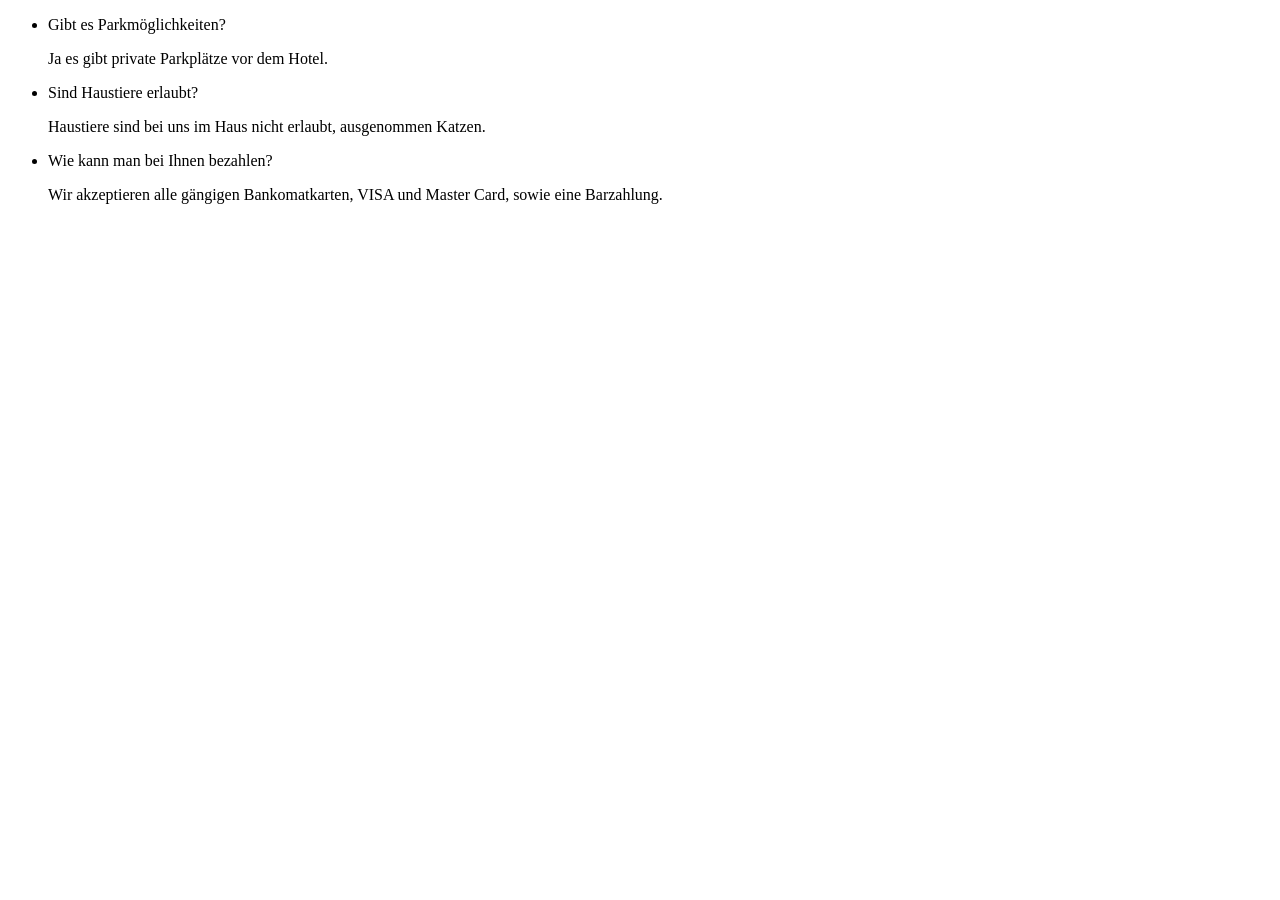
==== sites/help.html @ d666dc75 "add help site" ====
<!DOCTYPE html>
<html>

<head>
    <title>Help Site</title>
</head>

<body>
    <main>
        <ul>
            <li>
                <p>Gibt es Parkmöglichkeiten?</p>
                <p>Ja es gibt private Parkplätze vor dem Hotel.</p>
            </li>
            <li>
                <p>Sind Haustiere erlaubt?</p>
                <p>Haustiere sind bei uns im Haus nicht erlaubt, ausgenommen Katzen.</p>
            </li>
            <li>
                <p>Wie kann man bei Ihnen bezahlen?</p>
                <p>Wir akzeptieren alle gängigen Bankomatkarten, VISA und Master Card, sowie eine Barzahlung.</p>
            </li>
        </ul>
    </main>
</body>

</html>
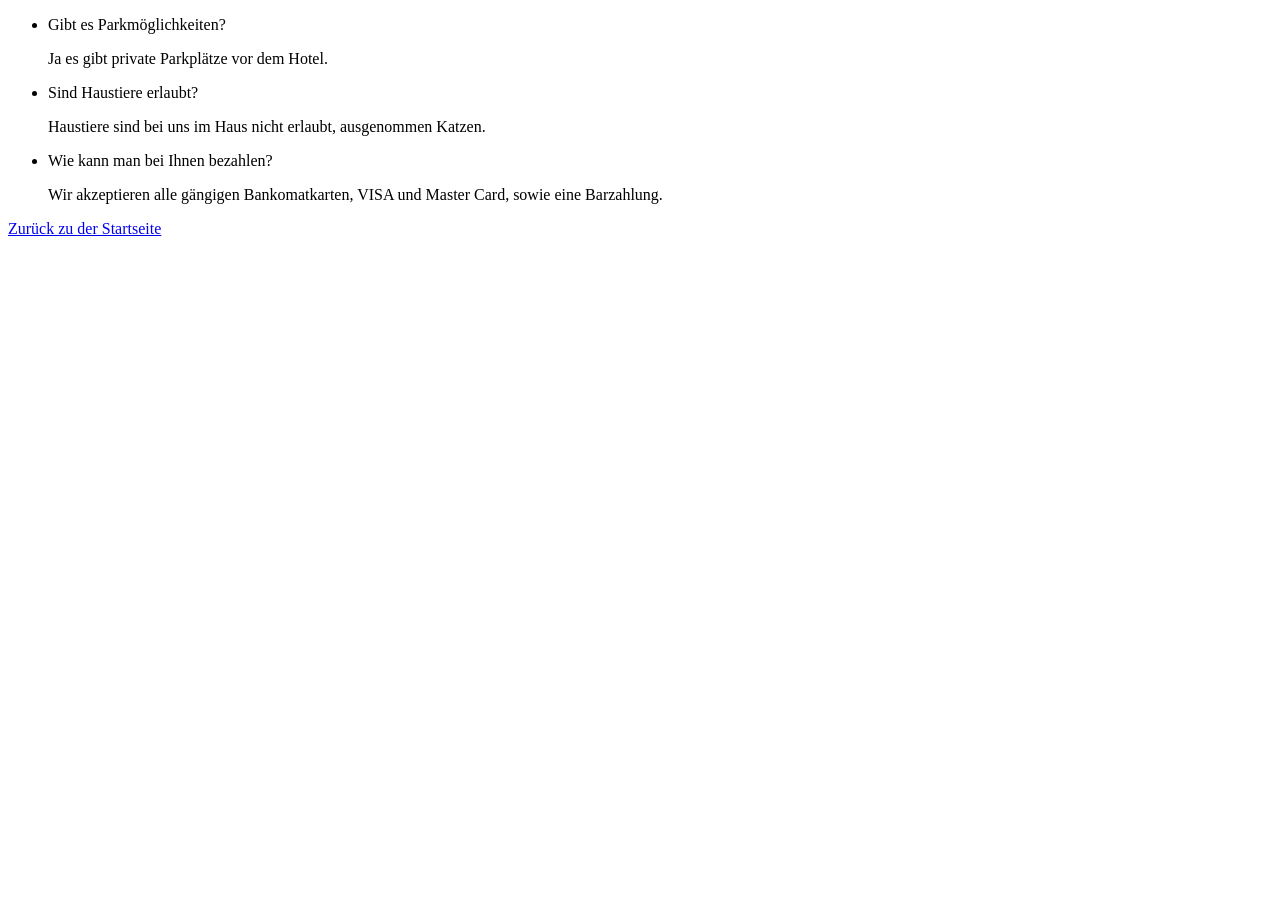
==== commit 375d575a: "index seite+ links" ====
--- a/sites/help.html
+++ b/sites/help.html
@@ -3,24 +3,28 @@
 
 <head>
     <title>Help Site</title>
+    <meta charset="UTF-8">
 </head>
 
 <body>
     <main>
-        <ul>
-            <li>
-                <p>Gibt es Parkmöglichkeiten?</p>
-                <p>Ja es gibt private Parkplätze vor dem Hotel.</p>
-            </li>
-            <li>
-                <p>Sind Haustiere erlaubt?</p>
-                <p>Haustiere sind bei uns im Haus nicht erlaubt, ausgenommen Katzen.</p>
-            </li>
-            <li>
-                <p>Wie kann man bei Ihnen bezahlen?</p>
-                <p>Wir akzeptieren alle gängigen Bankomatkarten, VISA und Master Card, sowie eine Barzahlung.</p>
-            </li>
-        </ul>
+        <section>
+            <ul>
+                <li>
+                    <p>Gibt es Parkmöglichkeiten?</p>
+                    <p>Ja es gibt private Parkplätze vor dem Hotel.</p>
+                </li>
+                <li>
+                    <p>Sind Haustiere erlaubt?</p>
+                    <p>Haustiere sind bei uns im Haus nicht erlaubt, ausgenommen Katzen.</p>
+                </li>
+                <li>
+                    <p>Wie kann man bei Ihnen bezahlen?</p>
+                    <p>Wir akzeptieren alle gängigen Bankomatkarten, VISA und Master Card, sowie eine Barzahlung.</p>
+                </li>
+            </ul>
+        </section>
+        <a href="Index.html">Zurück zu der Startseite</a>
     </main>
 </body>
 
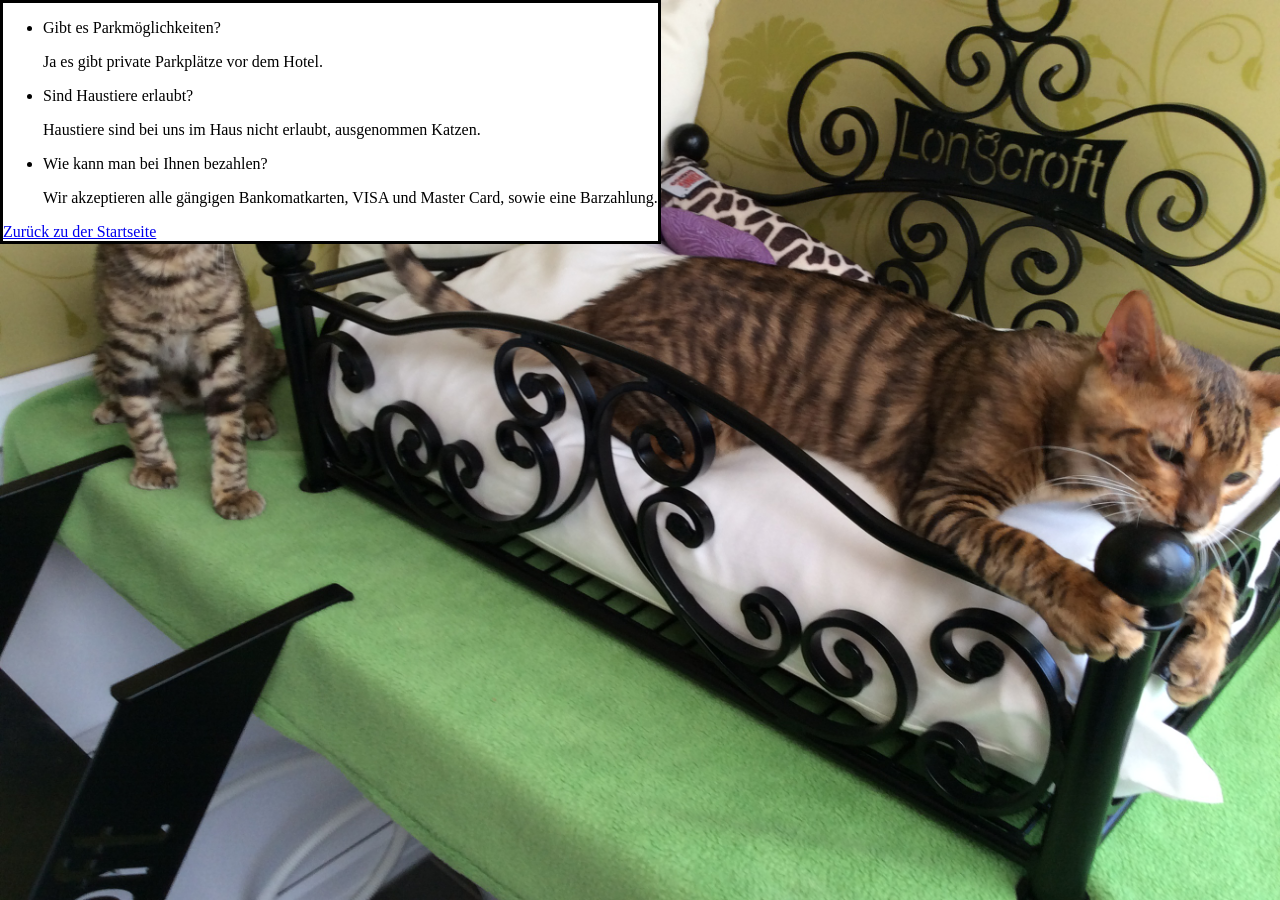
==== commit 2f00a74e: "css styling" ====
--- a/sites/help.html
+++ b/sites/help.html
@@ -3,29 +3,32 @@
 
 <head>
     <title>Help Site</title>
+    <link rel="stylesheet" href="../resources/css/style.css">
     <meta charset="UTF-8">
 </head>
 
 <body>
-    <main>
-        <section>
-            <ul>
-                <li>
-                    <p>Gibt es Parkmöglichkeiten?</p>
-                    <p>Ja es gibt private Parkplätze vor dem Hotel.</p>
-                </li>
-                <li>
-                    <p>Sind Haustiere erlaubt?</p>
-                    <p>Haustiere sind bei uns im Haus nicht erlaubt, ausgenommen Katzen.</p>
-                </li>
-                <li>
-                    <p>Wie kann man bei Ihnen bezahlen?</p>
-                    <p>Wir akzeptieren alle gängigen Bankomatkarten, VISA und Master Card, sowie eine Barzahlung.</p>
-                </li>
-            </ul>
-        </section>
-        <a href="Index.html">Zurück zu der Startseite</a>
-    </main>
+    <div class="content">
+        <main>
+            <section>
+                <ul>
+                    <li>
+                        <p>Gibt es Parkmöglichkeiten?</p>
+                        <p>Ja es gibt private Parkplätze vor dem Hotel.</p>
+                    </li>
+                    <li>
+                        <p>Sind Haustiere erlaubt?</p>
+                        <p>Haustiere sind bei uns im Haus nicht erlaubt, ausgenommen Katzen.</p>
+                    </li>
+                    <li>
+                        <p>Wie kann man bei Ihnen bezahlen?</p>
+                        <p>Wir akzeptieren alle gängigen Bankomatkarten, VISA und Master Card, sowie eine Barzahlung.</p>
+                    </li>
+                </ul>
+            </section>
+            <a href="Index.html">Zurück zu der Startseite</a>
+        </main>
+    </div>
 </body>
 
 </html>
--- a/resources/css/style.css
+++ b/resources/css/style.css
@@ -0,0 +1,29 @@
+#main-site {
+    height: 100%;
+}
+
+html, body {
+    background-image: url("../img/cat\ hotel.jpg");
+    background-size: 100% 100%;
+    height: 100%;
+    margin: 0;
+}
+
+.content {
+    border: 0.2em solid black;
+    background-color: white;
+    width: fit-content;
+}
+
+.owner-div {
+    float: left;
+    margin: 0.2em;
+}
+
+#password-label {
+    color: red;
+}
+
+.margin-bottom {
+    margin-bottom: 0.3em;
+}
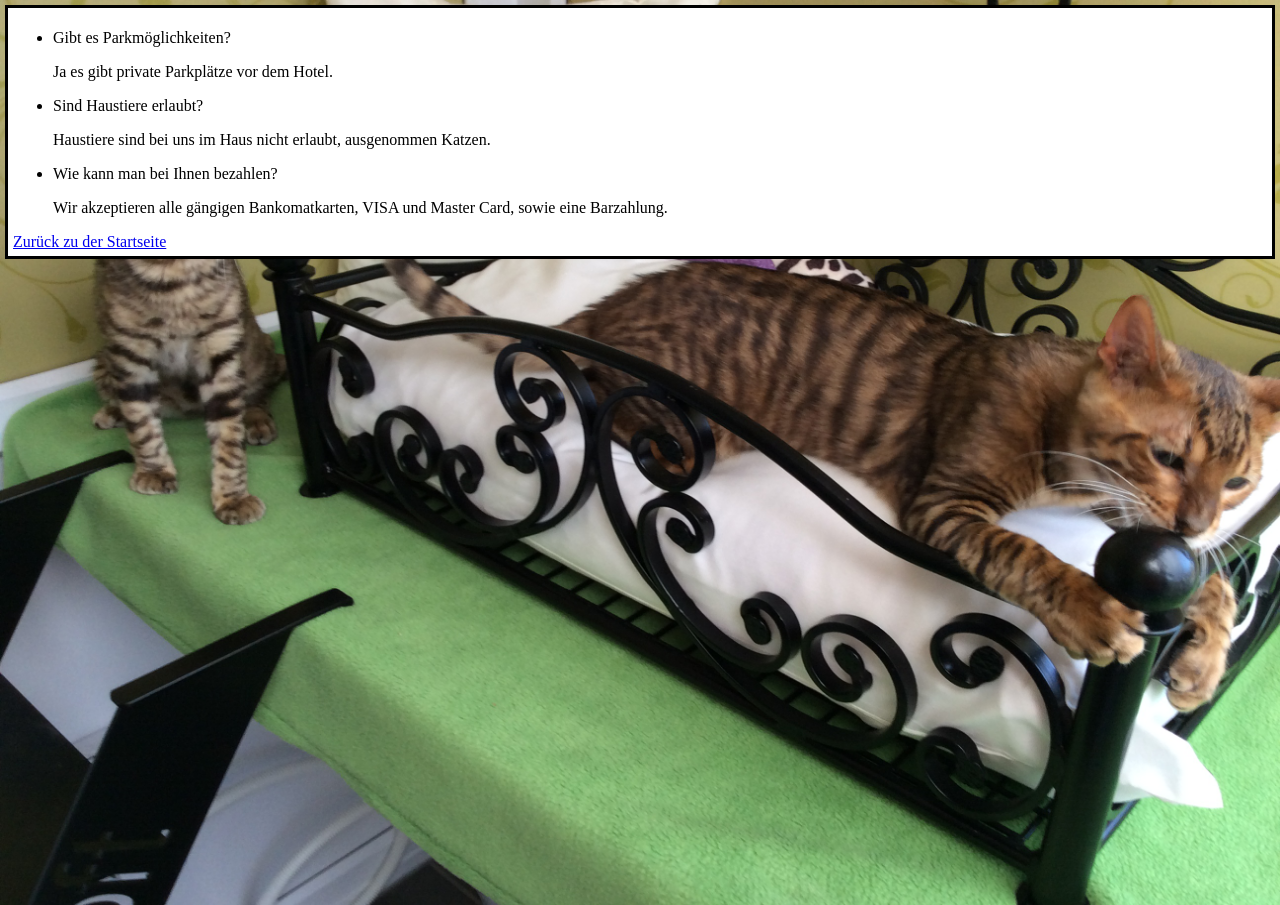
==== commit 93dc02fc: "box model & responsive design" ====
--- a/sites/help.html
+++ b/sites/help.html
@@ -5,6 +5,7 @@
     <title>Help Site</title>
     <link rel="stylesheet" href="../resources/css/style.css">
     <meta charset="UTF-8">
+    <meta name="viewport" content="width=device-width, initial-scale=1.0">
 </head>
 
 <body>
--- a/resources/css/style.css
+++ b/resources/css/style.css
@@ -12,12 +12,19 @@
 .content {
     border: 0.2em solid black;
     background-color: white;
-    width: fit-content;
+    margin: 5px;
+    padding: 5px;
+    overflow: hidden;
 }
 
 .owner-div {
-    float: left;
+    /* float: left; */
     margin: 0.2em;
+}
+
+.owner-image {
+    max-width:100%;
+    max-height:100%;
 }
 
 #password-label {
@@ -26,4 +33,26 @@
 
 .margin-bottom {
     margin-bottom: 0.3em;
+}
+
+.float-right {
+    float: right;
+}
+
+@media screen and (max-width: 480px) {
+    .float-right {
+      float: none;
+    }
+}
+
+@media screen and (min-width: 481px) and (max-width: 768px) {
+    .float-right {
+      background-color: rgb(242, 255, 0);
+    }
+}
+
+@media screen and (min-width: 769px) and (max-width: 1024px) {
+    .owner-div {
+        float: left;
+    }
 }
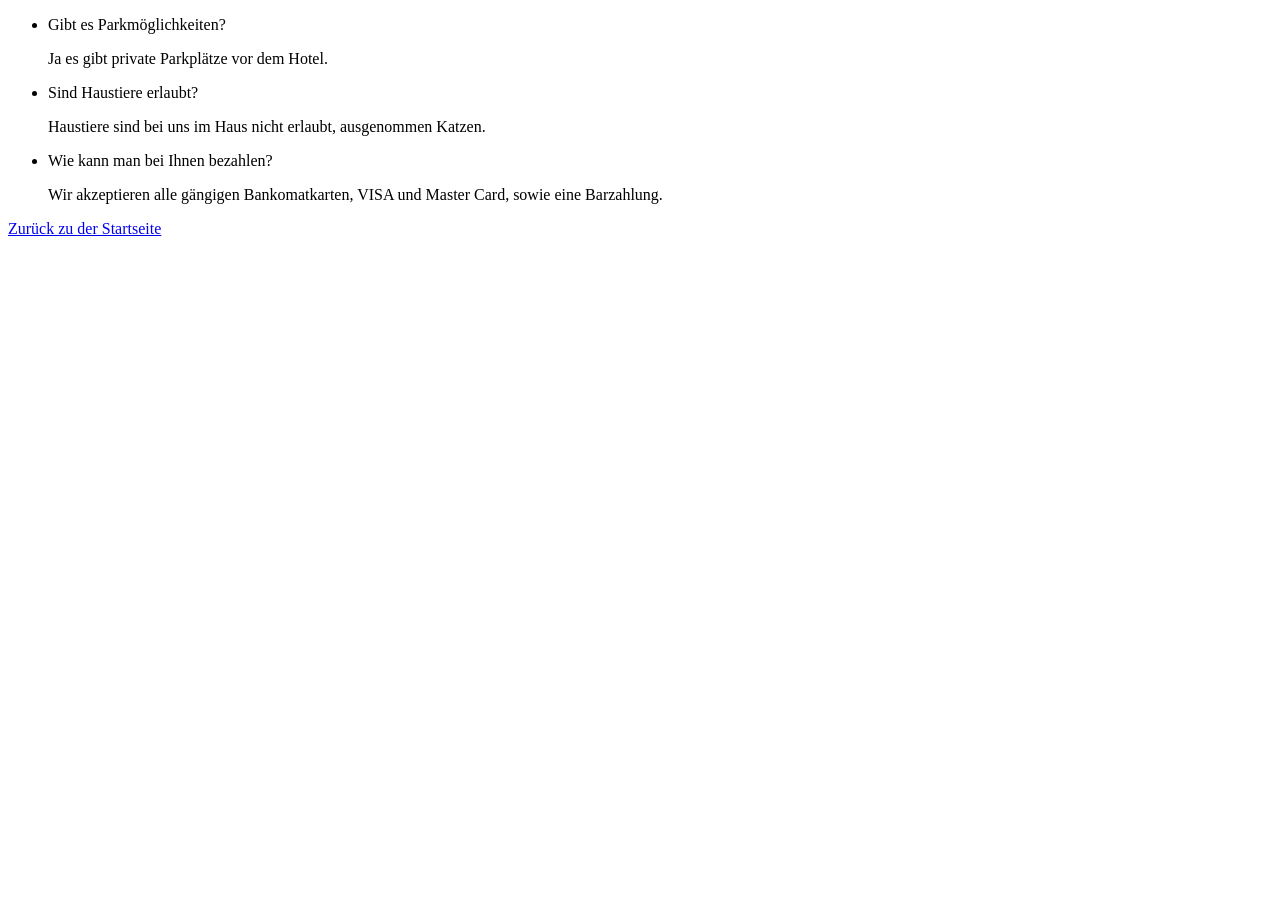
==== commit 7d4bb467: "bootstrap" ====
--- a/sites/help.html
+++ b/sites/help.html
@@ -3,7 +3,7 @@
 
 <head>
     <title>Help Site</title>
-    <link rel="stylesheet" href="../resources/css/style.css">
+    <link rel="stylesheet" href="../resources/bootstrap-5.3.3-dist/css/bootstrap-grid.css">
     <meta charset="UTF-8">
     <meta name="viewport" content="width=device-width, initial-scale=1.0">
 </head>
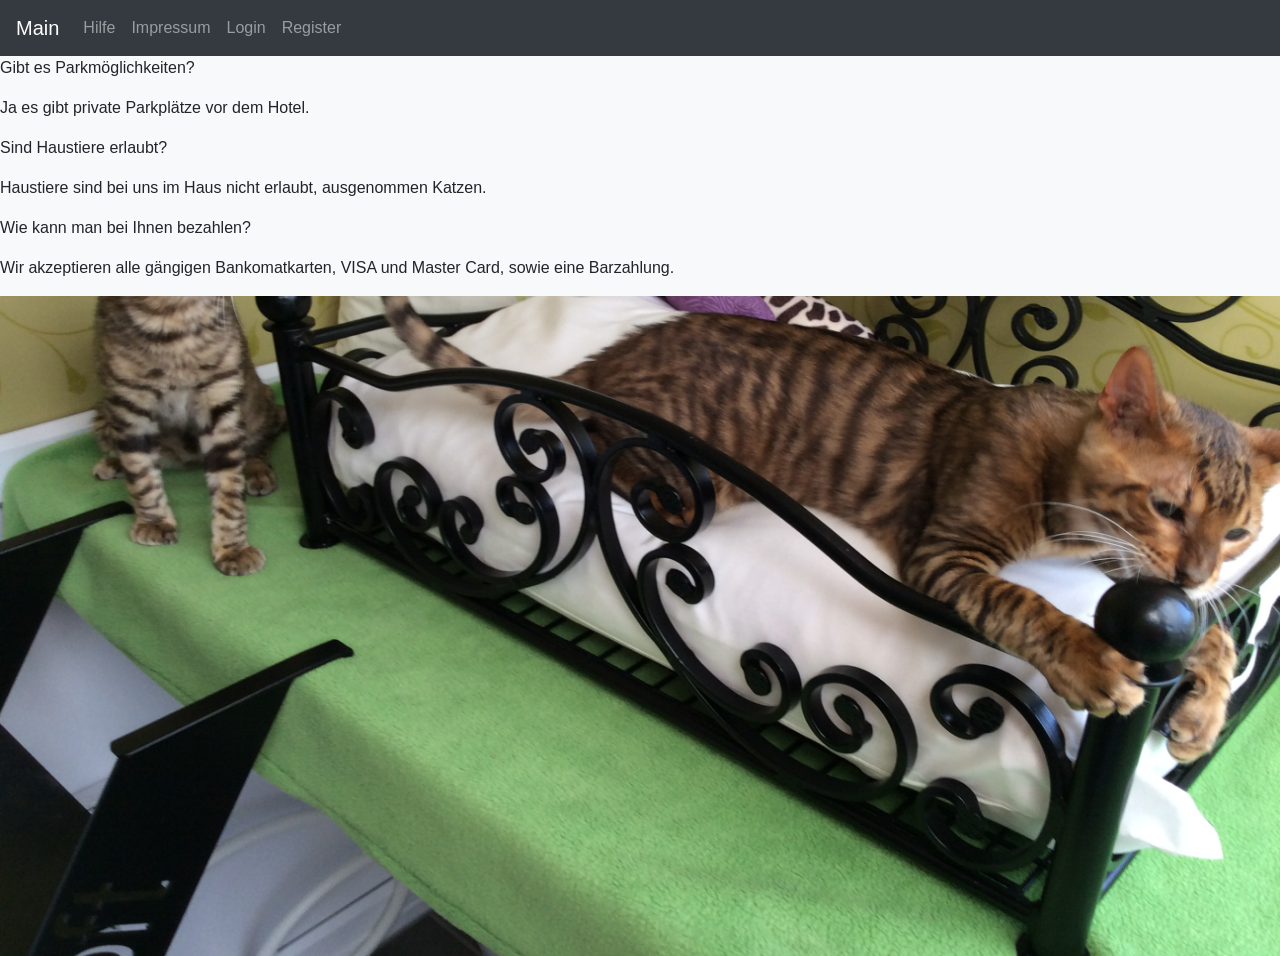
==== commit 78efb8d5: "bootstrap 2" ====
--- a/sites/help.html
+++ b/sites/help.html
@@ -3,33 +3,64 @@
 
 <head>
     <title>Help Site</title>
-    <link rel="stylesheet" href="../resources/bootstrap-5.3.3-dist/css/bootstrap-grid.css">
     <meta charset="UTF-8">
     <meta name="viewport" content="width=device-width, initial-scale=1.0">
+    <link rel="stylesheet" href="../resources/css/style.css">
+    <link rel="stylesheet" href="https://cdn.jsdelivr.net/npm/bootstrap@4.6.2/dist/css/bootstrap.min.css">
+    <script src="https://cdn.jsdelivr.net/npm/jquery@3.7.1/dist/jquery.slim.min.js"></script>
+    <script src="https://cdn.jsdelivr.net/npm/popper.js@1.16.1/dist/umd/popper.min.js"></script>
+    <script src="https://cdn.jsdelivr.net/npm/bootstrap@4.6.2/dist/js/bootstrap.bundle.min.js"></script>
 </head>
 
 <body>
-    <div class="content">
-        <main>
-            <section>
-                <ul>
-                    <li>
-                        <p>Gibt es Parkmöglichkeiten?</p>
-                        <p>Ja es gibt private Parkplätze vor dem Hotel.</p>
+    <main>
+        <nav class="navbar navbar-expand-sm bg-dark navbar-dark">
+            <a class="navbar-brand" href="Index.html">Main</a>
+            <button class="navbar-toggler" type="button" data-toggle="collapse" data-target="#collapsibleNavbar">
+                <span class="navbar-toggler-icon"></span>
+            </button>
+            <div class="collapse navbar-collapse" id="collapsibleNavbar">
+                <ul class="navbar-nav">
+                    <li class="nav-item">
+                        <a class="nav-link" href="help.html">Hilfe</a>
                     </li>
-                    <li>
-                        <p>Sind Haustiere erlaubt?</p>
-                        <p>Haustiere sind bei uns im Haus nicht erlaubt, ausgenommen Katzen.</p>
+                    <li class="nav-item">
+                        <a class="nav-link" href="Impressum.html">Impressum</a>
                     </li>
-                    <li>
-                        <p>Wie kann man bei Ihnen bezahlen?</p>
-                        <p>Wir akzeptieren alle gängigen Bankomatkarten, VISA und Master Card, sowie eine Barzahlung.</p>
+                    <li class="nav-item">
+                        <a class="nav-link" href="login.html">Login</a>
+                    </li>
+                    <li class="nav-item">
+                        <a class="nav-link" href="register.html">Register</a>
                     </li>
                 </ul>
+            </div>
+        </nav>
+        <div class="content">
+            <section>
+                <div class="col bg-light">
+                    <div class="row">
+                        <p>Gibt es Parkmöglichkeiten?</p>
+                    </div>
+                    <div class="row">
+                        <p>Ja es gibt private Parkplätze vor dem Hotel.</p>
+                    </div>
+                    <div class="row">
+                        <p>Sind Haustiere erlaubt?</p>
+                    </div>
+                    <div class="row">
+                        <p>Haustiere sind bei uns im Haus nicht erlaubt, ausgenommen Katzen.</p>
+                    </div>
+                    <div class="row">
+                        <p>Wie kann man bei Ihnen bezahlen?</p>
+                    </div>
+                    <div class="row">
+                        <p>Wir akzeptieren alle gängigen Bankomatkarten, VISA und Master Card, sowie eine Barzahlung.</p>
+                    </div>
+                </div>
             </section>
-            <a href="Index.html">Zurück zu der Startseite</a>
-        </main>
-    </div>
+        </div>
+    </main>
 </body>
 
 </html>
--- a/resources/css/style.css
+++ b/resources/css/style.css
@@ -0,0 +1,64 @@
+/* #main-site {
+    height: 100%;
+} */
+
+html, body, main {
+    /*background-image: url("../img/cat\ hotel.jpg");
+    background-size: 100% 100%;
+    height: 100%;
+    margin: 0;*/
+    height: 100%;
+}
+
+ .content {
+    /* border: 0.2em solid black;
+    background-color: white;
+    margin: 5px;
+    padding: 5px;
+    overflow: hidden; */
+    background-image: url("../img/cat\ hotel.jpg");
+    background-size: 100% 100%;
+    height: 100%;
+    margin: 0;
+    overflow: hidden;
+}
+
+/*.owner-div {
+    float: left;
+    margin: 0.2em;
+}
+
+.owner-image {
+    max-width:100%;
+    max-height:100%;
+}
+
+#password-label {
+    color: red;
+}
+
+.margin-bottom {
+    margin-bottom: 0.3em;
+}
+
+.float-right {
+    float: right;
+}
+
+@media screen and (max-width: 480px) {
+    .float-right {
+      float: none;
+    }
+}
+
+@media screen and (min-width: 481px) and (max-width: 768px) {
+    .float-right {
+      background-color: rgb(242, 255, 0);
+    }
+}
+
+@media screen and (min-width: 769px) and (max-width: 1024px) {
+    .owner-div {
+        float: left;
+    }
+} */
